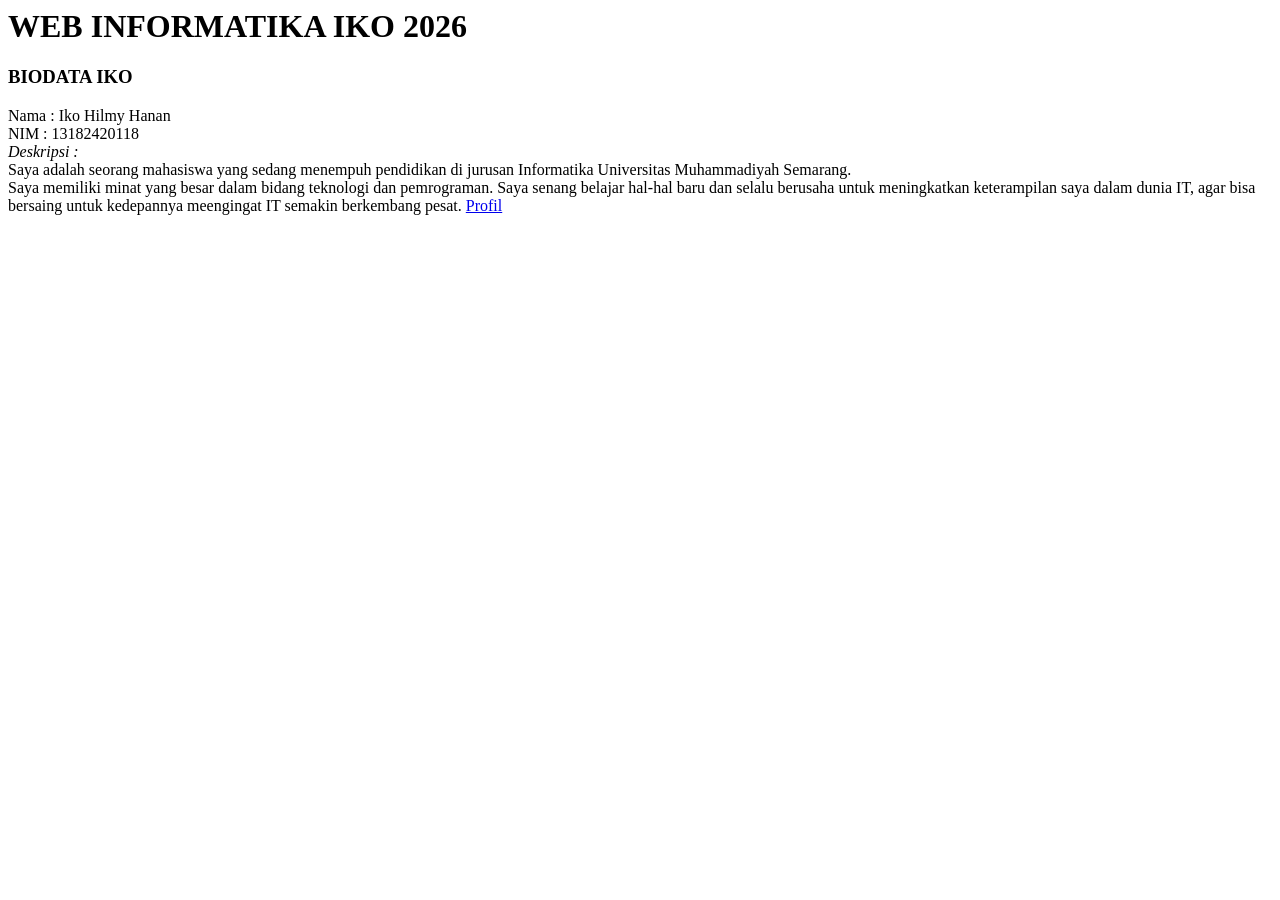
==== index.html @ c0ae7abb "menambahkan a href ke profil" ====
<html>
    <head>
        <title>
            WEB INFORMATIKA C IKO 2026
        </title>
    </head>
    <body>
        <h1>
           WEB INFORMATIKA IKO 2026
        </h1>
        <h3>
            BIODATA IKO
        </h3>
        <p>
            Nama : Iko Hilmy Hanan<br>
            NIM : 13182420118<br>
            <i>Deskripsi :</i> <br> 
            Saya adalah seorang mahasiswa yang sedang menempuh pendidikan di jurusan Informatika Universitas Muhammadiyah Semarang.<br> 
            Saya memiliki minat yang besar dalam bidang teknologi dan pemrograman. 
            Saya senang belajar hal-hal baru dan selalu berusaha untuk meningkatkan keterampilan saya dalam dunia IT, agar bisa bersaing untuk kedepannya meengingat IT semakin berkembang pesat.
    </body>
    <a href="profil.html">Profil</a>
</html>
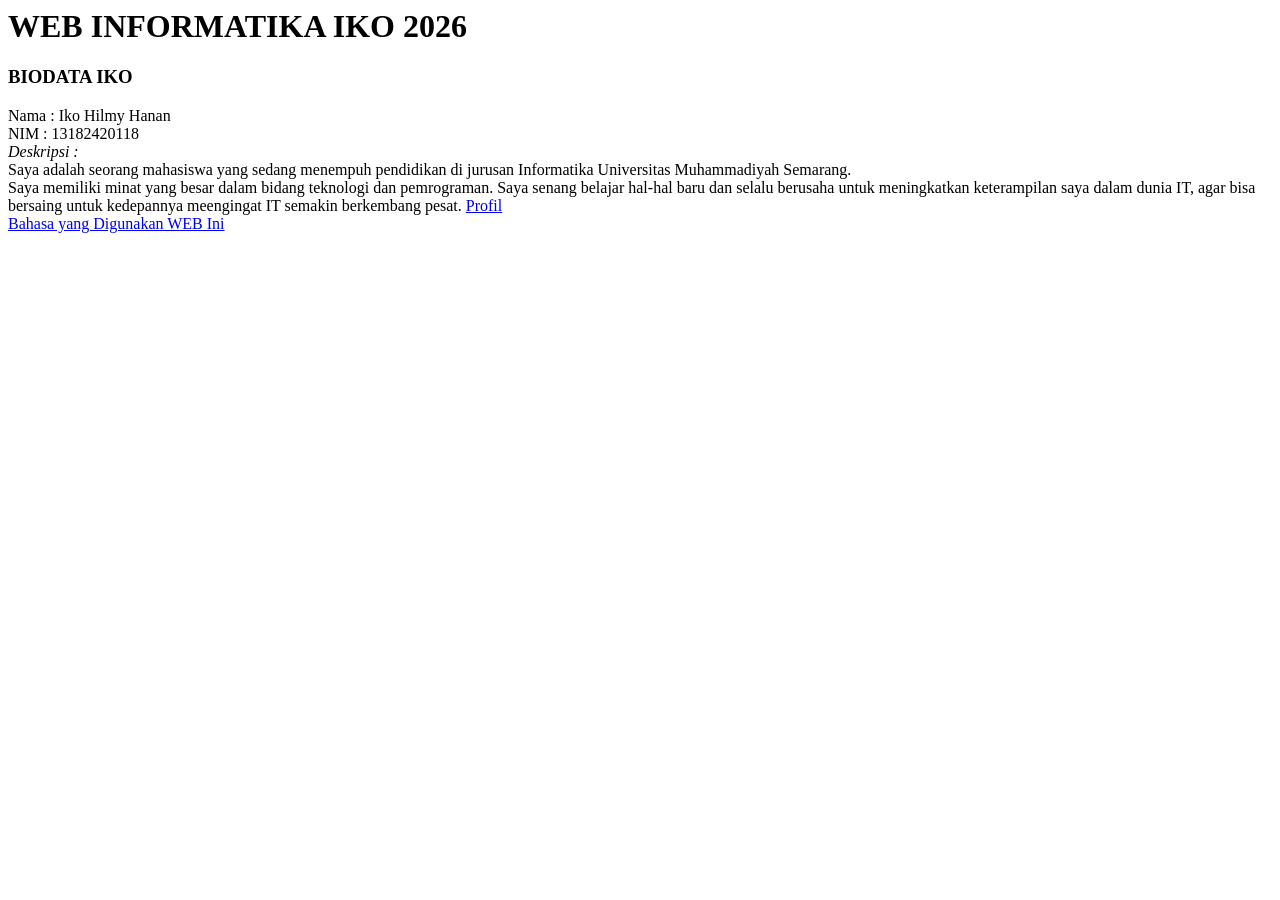
==== commit d725dcb7: "Menambahkan halaman bahasaWeb" ====
--- a/index.html
+++ b/index.html
@@ -19,5 +19,8 @@
             Saya memiliki minat yang besar dalam bidang teknologi dan pemrograman. 
             Saya senang belajar hal-hal baru dan selalu berusaha untuk meningkatkan keterampilan saya dalam dunia IT, agar bisa bersaing untuk kedepannya meengingat IT semakin berkembang pesat.
     </body>
-    <a href="profil.html">Profil</a>
+    <a href="profil.html">Profil</a> <br>
+    <a href="BahasaWeb.html">Bahasa yang Digunakan WEB Ini</a>
+    
+
 </html> 
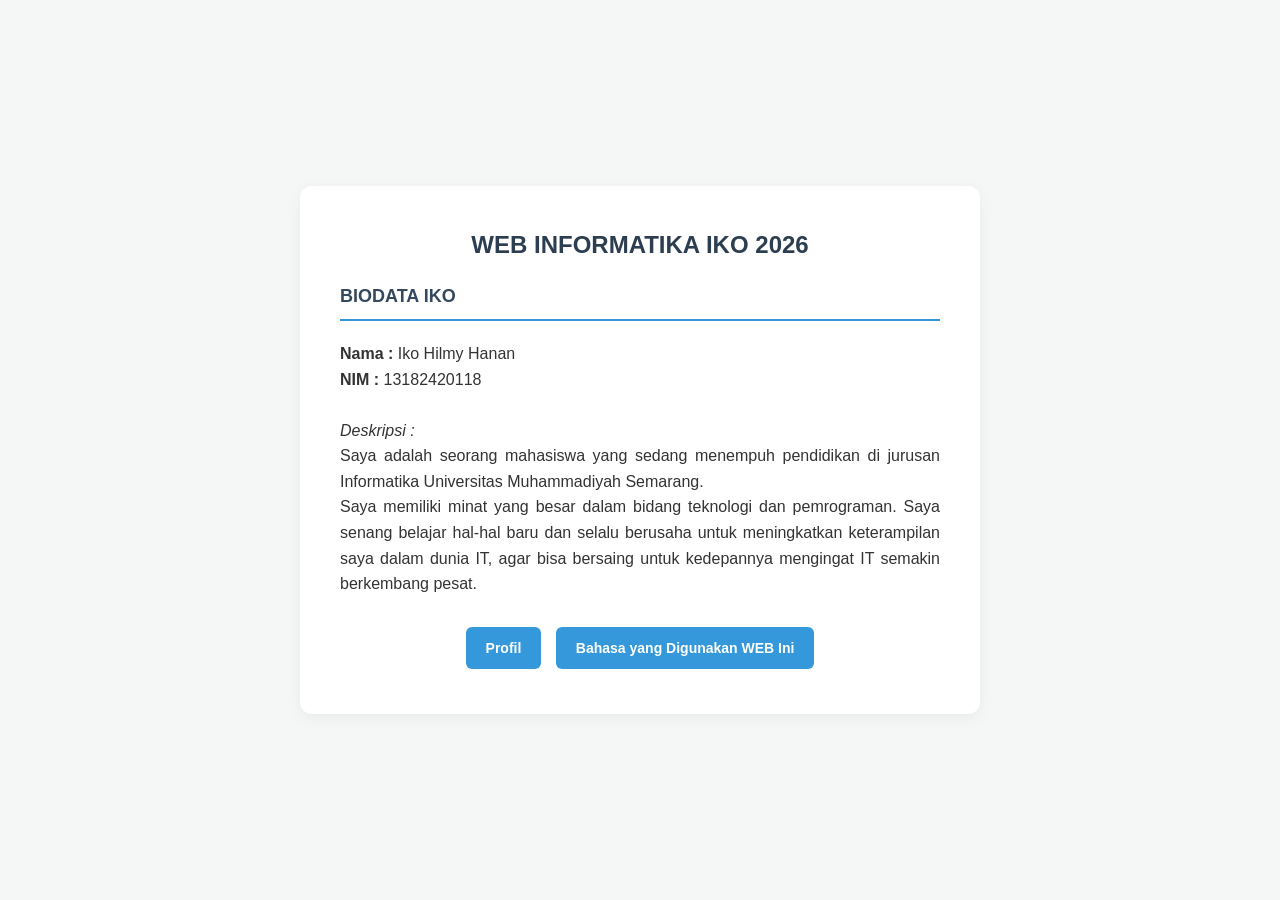
==== commit 3163e24a: "menambahkan CSS sederhana untuk halaman index.html" ====
--- a/index.html
+++ b/index.html
@@ -1,26 +1,30 @@
-<html>
-    <head>
-        <title>
-            WEB INFORMATIKA C IKO 2026
-        </title>
-    </head>
-    <body>
-        <h1>
-           WEB INFORMATIKA IKO 2026
-        </h1>
-        <h3>
-            BIODATA IKO
-        </h3>
+<!DOCTYPE html>
+<html lang="id">
+<head>
+    <meta charset="UTF-8">
+    <meta name="viewport" content="width=device-width, initial-scale=1.0">
+    <title>WEB INFORMATIKA C IKO 2026</title>
+    
+    <link rel="stylesheet" href="style.css">
+</head>
+<body>
+
+    <div class="container">
+        <h1>WEB INFORMATIKA IKO 2026</h1>
+        <h3>BIODATA IKO</h3>
         <p>
-            Nama : Iko Hilmy Hanan<br>
-            NIM : 13182420118<br>
+            <strong>Nama :</strong> Iko Hilmy Hanan<br>
+            <strong>NIM :</strong> 13182420118<br><br>
             <i>Deskripsi :</i> <br> 
             Saya adalah seorang mahasiswa yang sedang menempuh pendidikan di jurusan Informatika Universitas Muhammadiyah Semarang.<br> 
-            Saya memiliki minat yang besar dalam bidang teknologi dan pemrograman. 
-            Saya senang belajar hal-hal baru dan selalu berusaha untuk meningkatkan keterampilan saya dalam dunia IT, agar bisa bersaing untuk kedepannya meengingat IT semakin berkembang pesat.
-    </body>
-    <a href="profil.html">Profil</a> <br>
-    <a href="BahasaWeb.html">Bahasa yang Digunakan WEB Ini</a>
-    
+            Saya memiliki minat yang besar dalam bidang teknologi dan pemrograman. Saya senang belajar hal-hal baru dan selalu berusaha untuk meningkatkan keterampilan saya dalam dunia IT, agar bisa bersaing untuk kedepannya mengingat IT semakin berkembang pesat.
+        </p>
 
-</html> +        <div class="link-container">
+            <a href="profil.html">Profil</a>
+            <a href="BahasaWeb.html">Bahasa yang Digunakan WEB Ini</a>
+        </div>
+    </div>
+
+</body>
+</html>
--- a/style.css
+++ b/style.css
@@ -0,0 +1,69 @@
+/* Mengatur font dan background halaman secara keseluruhan */
+body {
+    font-family: 'Segoe UI', Tahoma, Geneva, Verdana, sans-serif;
+    background-color: #f4f7f6;
+    color: #333333;
+    line-height: 1.6;
+    display: flex;
+    justify-content: center;
+    align-items: center;
+    min-height: 100vh;
+    margin: 0;
+}
+
+/* Membuat semacam "kartu" (card) untuk membungkus konten */
+.container {
+    background-color: #ffffff;
+    max-width: 600px;
+    padding: 40px;
+    border-radius: 12px;
+    box-shadow: 0 4px 15px rgba(0, 0, 0, 0.05);
+}
+
+/* Gaya untuk judul utama */
+h1 {
+    color: #2c3e50;
+    text-align: center;
+    font-size: 24px;
+    margin-top: 0;
+    margin-bottom: 10px;
+}
+
+/* Gaya untuk sub-judul */
+h3 {
+    color: #34495e;
+    border-bottom: 2px solid #3498db;
+    padding-bottom: 8px;
+    margin-bottom: 20px;
+    font-size: 18px;
+}
+
+/* Memisahkan sedikit jarak pada paragraf */
+p {
+    margin-bottom: 25px;
+    text-align: justify;
+}
+
+/* Membungkus tombol agar berada di tengah */
+.link-container {
+    text-align: center;
+}
+
+/* Mengubah tautan biasa menjadi terlihat seperti tombol elegan */
+a {
+    display: inline-block;
+    text-decoration: none;
+    color: #ffffff;
+    background-color: #3498db;
+    padding: 10px 20px;
+    margin: 5px;
+    border-radius: 6px;
+    font-weight: bold;
+    font-size: 14px;
+    transition: background-color 0.3s ease;
+}
+
+/* Efek ketika kursor diarahkan ke tombol */
+a:hover {
+    background-color: #2980b9;
+}
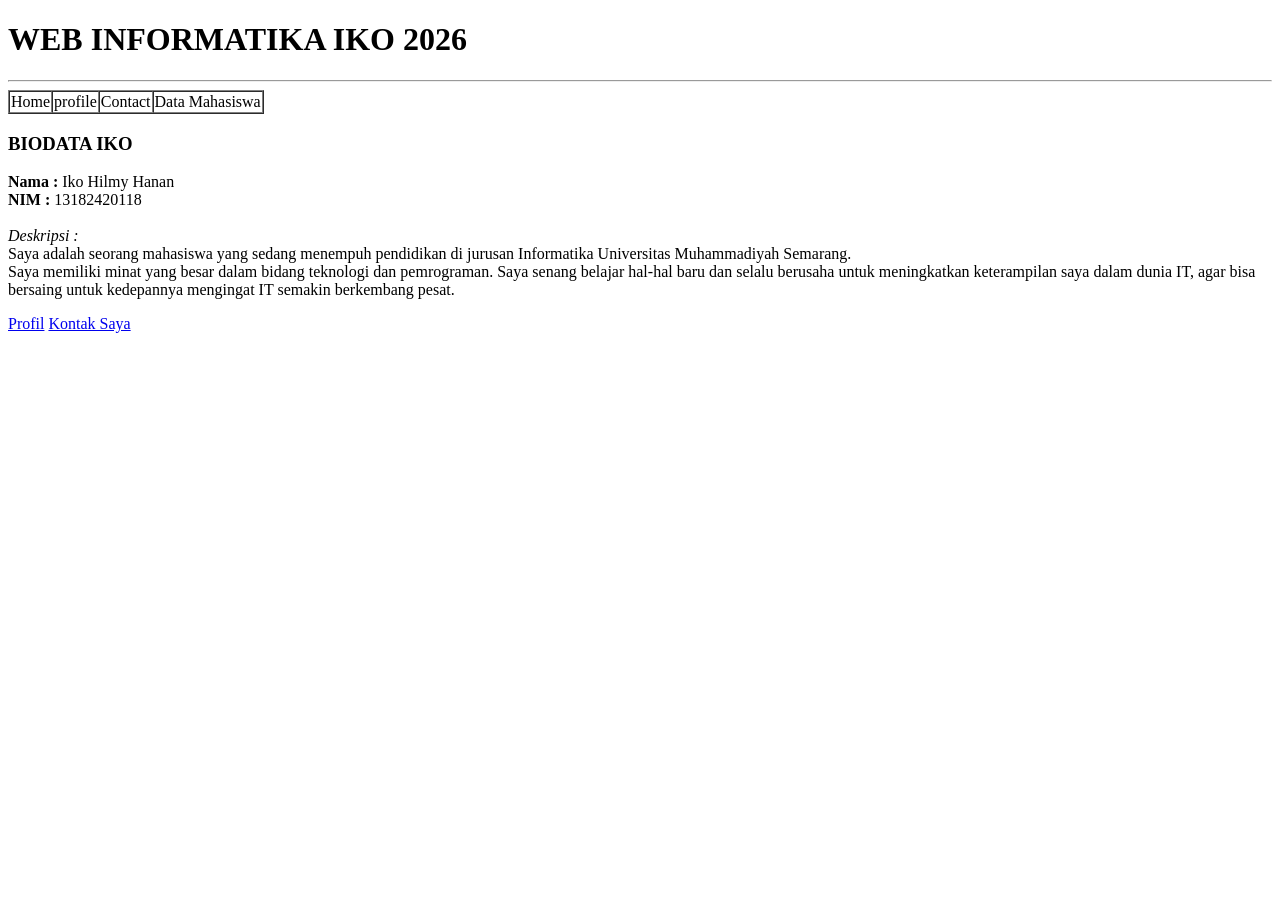
==== commit 653c4398: "Mengganti nama file bahasa menjadi contact dan menghapus link css sementara" ====
--- a/index.html
+++ b/index.html
@@ -5,12 +5,22 @@
     <meta name="viewport" content="width=device-width, initial-scale=1.0">
     <title>WEB INFORMATIKA C IKO 2026</title>
     
-    <link rel="stylesheet" href="style.css">
+    
 </head>
 <body>
 
     <div class="container">
         <h1>WEB INFORMATIKA IKO 2026</h1>
+        <hr>
+        <table border="1" cellspacing="0" >
+            <tr>
+                <td>Home</td>
+                <td>profile</td>
+                <td>Contact</td>
+                <td>Data Mahasiswa</td>
+            </tr>
+        </table>
+
         <h3>BIODATA IKO</h3>
         <p>
             <strong>Nama :</strong> Iko Hilmy Hanan<br>
@@ -22,7 +32,7 @@
 
         <div class="link-container">
             <a href="profil.html">Profil</a>
-            <a href="BahasaWeb.html">Bahasa yang Digunakan WEB Ini</a>
+            <a href="contact.html">Kontak Saya</a>
         </div>
     </div>
 
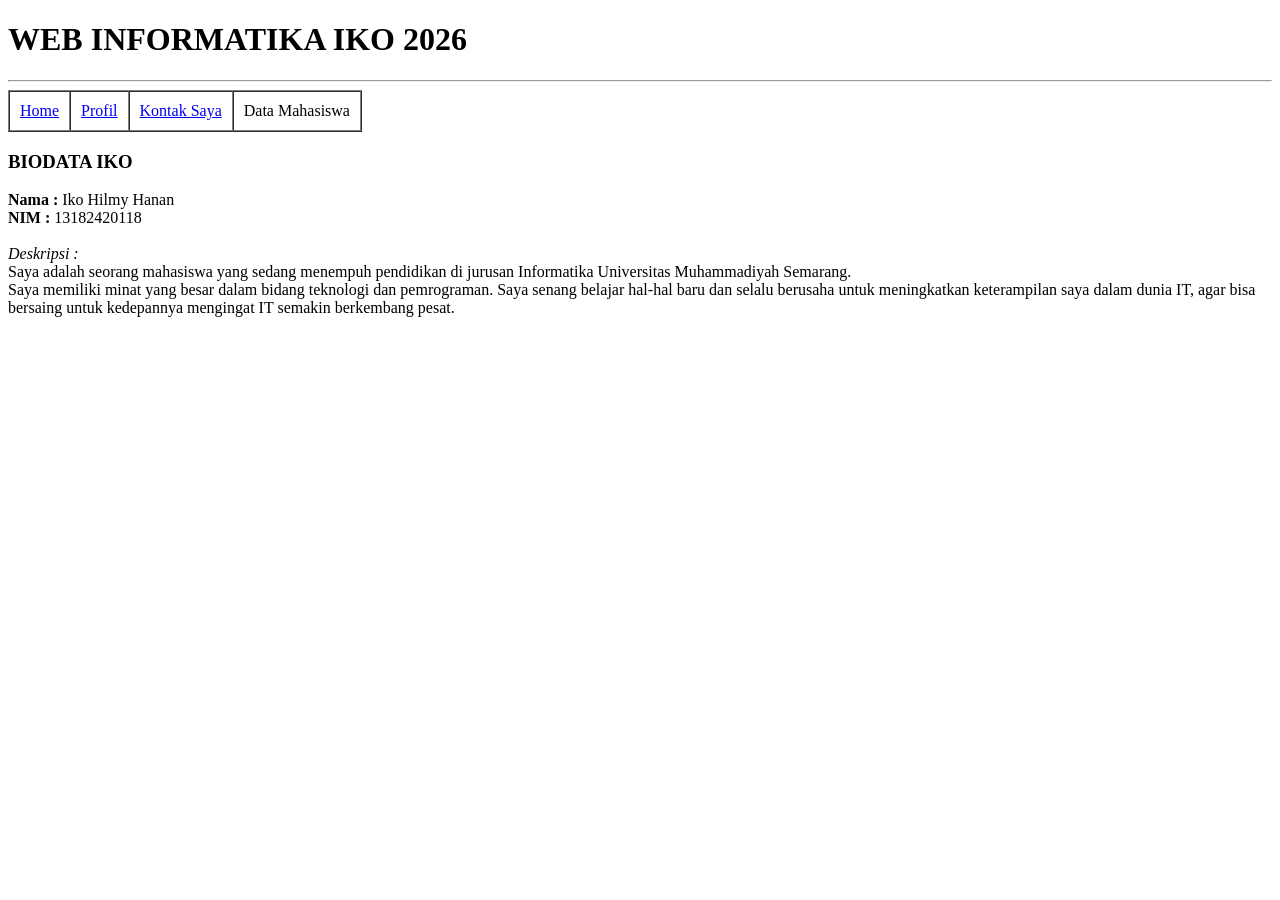
==== commit 2da5b440: "Menghapus link kontak dan profil di halaman index (home) yang ada dibawah" ====
--- a/index.html
+++ b/index.html
@@ -5,18 +5,24 @@
     <meta name="viewport" content="width=device-width, initial-scale=1.0">
     <title>WEB INFORMATIKA C IKO 2026</title>
     
-    
+
 </head>
 <body>
 
     <div class="container">
         <h1>WEB INFORMATIKA IKO 2026</h1>
         <hr>
-        <table border="1" cellspacing="0" >
+        <table border="1" cellspacing="0" cellpadding="10px">
             <tr>
-                <td>Home</td>
-                <td>profile</td>
-                <td>Contact</td>
+                <td> 
+                    <a href="index.html">Home</a>
+                </td>
+                <td>
+                    <a href="profil.html">Profil</a>
+                </td>
+                <td>
+                    <a href="contact.html">Kontak Saya</a>
+                </td>
                 <td>Data Mahasiswa</td>
             </tr>
         </table>
@@ -30,10 +36,6 @@
             Saya memiliki minat yang besar dalam bidang teknologi dan pemrograman. Saya senang belajar hal-hal baru dan selalu berusaha untuk meningkatkan keterampilan saya dalam dunia IT, agar bisa bersaing untuk kedepannya mengingat IT semakin berkembang pesat.
         </p>
 
-        <div class="link-container">
-            <a href="profil.html">Profil</a>
-            <a href="contact.html">Kontak Saya</a>
-        </div>
     </div>
 
 </body>
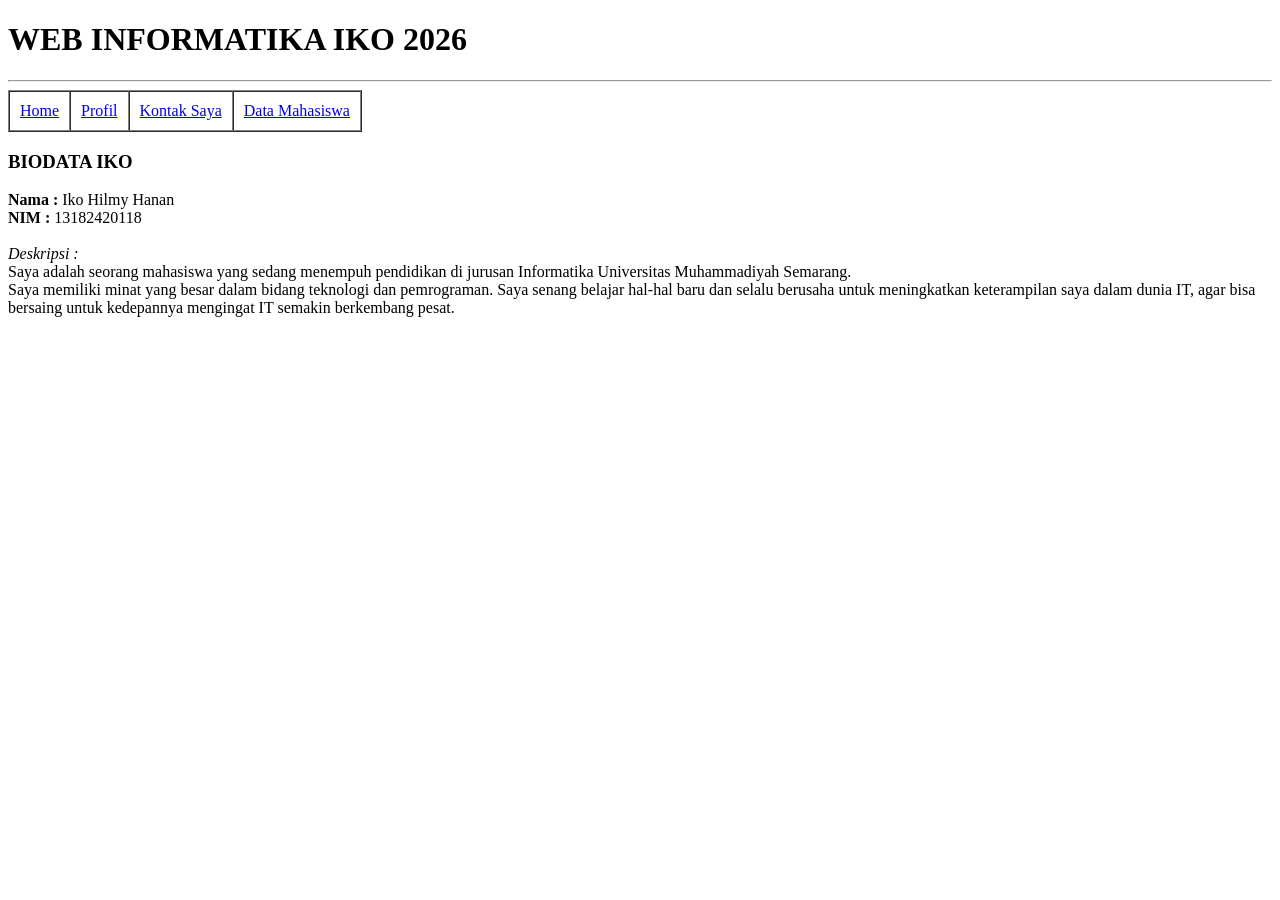
==== commit e1159d10: "menambahkan halaman data mahasiswa" ====
--- a/index.html
+++ b/index.html
@@ -23,7 +23,9 @@
                 <td>
                     <a href="contact.html">Kontak Saya</a>
                 </td>
-                <td>Data Mahasiswa</td>
+                <td>
+                    <a href="mahasiwa.html">Data Mahasiswa</a>
+                </td>
             </tr>
         </table>
 
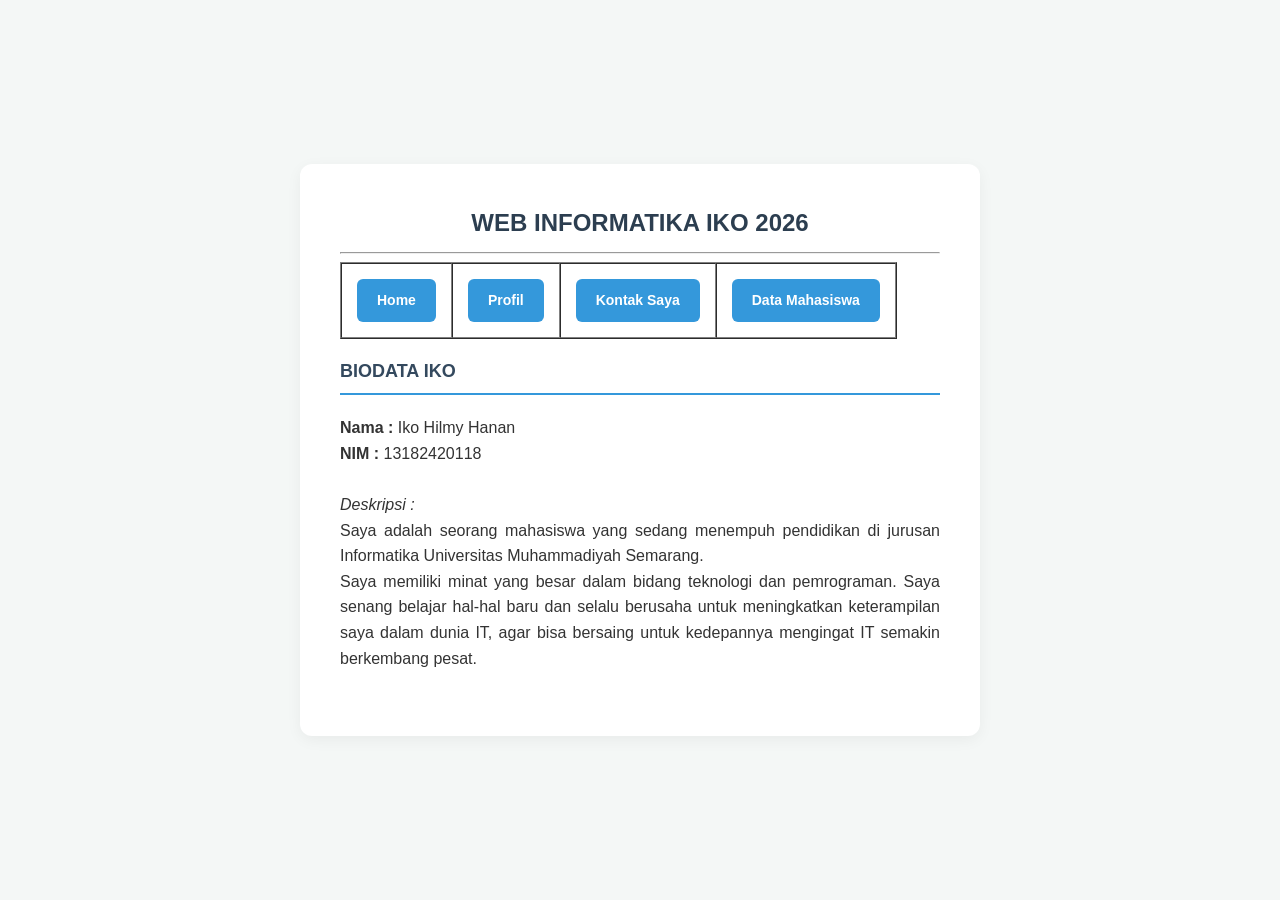
==== commit cf616b85: "menambahkan ccss ke semua halaman ifiikoweekly" ====
--- a/index.html
+++ b/index.html
@@ -3,6 +3,7 @@
 <head>
     <meta charset="UTF-8">
     <meta name="viewport" content="width=device-width, initial-scale=1.0">
+    <link rel="stylesheet" href="style.css">
     <title>WEB INFORMATIKA C IKO 2026</title>
     
 
@@ -24,7 +25,7 @@
                     <a href="contact.html">Kontak Saya</a>
                 </td>
                 <td>
-                    <a href="mahasiwa.html">Data Mahasiswa</a>
+                    <a href="mahasiswa.html">Data Mahasiswa</a>
                 </td>
             </tr>
         </table>
--- a/style.css
+++ b/style.css
@@ -0,0 +1,69 @@
+/* Mengatur font dan background halaman secara keseluruhan */
+body {
+    font-family: 'Segoe UI', Tahoma, Geneva, Verdana, sans-serif;
+    background-color: #f4f7f6;
+    color: #333333;
+    line-height: 1.6;
+    display: flex;
+    justify-content: center;
+    align-items: center;
+    min-height: 100vh;
+    margin: 0;
+}
+
+/* Membuat semacam "kartu" (card) untuk membungkus konten */
+.container {
+    background-color: #ffffff;
+    max-width: 600px;
+    padding: 40px;
+    border-radius: 12px;
+    box-shadow: 0 4px 15px rgba(0, 0, 0, 0.05);
+}
+
+/* Gaya untuk judul utama */
+h1 {
+    color: #2c3e50;
+    text-align: center;
+    font-size: 24px;
+    margin-top: 0;
+    margin-bottom: 10px;
+}
+
+/* Gaya untuk sub-judul */
+h3 {
+    color: #34495e;
+    border-bottom: 2px solid #3498db;
+    padding-bottom: 8px;
+    margin-bottom: 20px;
+    font-size: 18px;
+}
+
+/* Memisahkan sedikit jarak pada paragraf */
+p {
+    margin-bottom: 25px;
+    text-align: justify;
+}
+
+/* Membungkus tombol agar berada di tengah */
+.link-container {
+    text-align: center;
+}
+
+/* Mengubah tautan biasa menjadi terlihat seperti tombol elegan */
+a {
+    display: inline-block;
+    text-decoration: none;
+    color: #ffffff;
+    background-color: #3498db;
+    padding: 10px 20px;
+    margin: 5px;
+    border-radius: 6px;
+    font-weight: bold;
+    font-size: 14px;
+    transition: background-color 0.3s ease;
+}
+
+/* Efek ketika kursor diarahkan ke tombol */
+a:hover {
+    background-color: #2980b9;
+}
